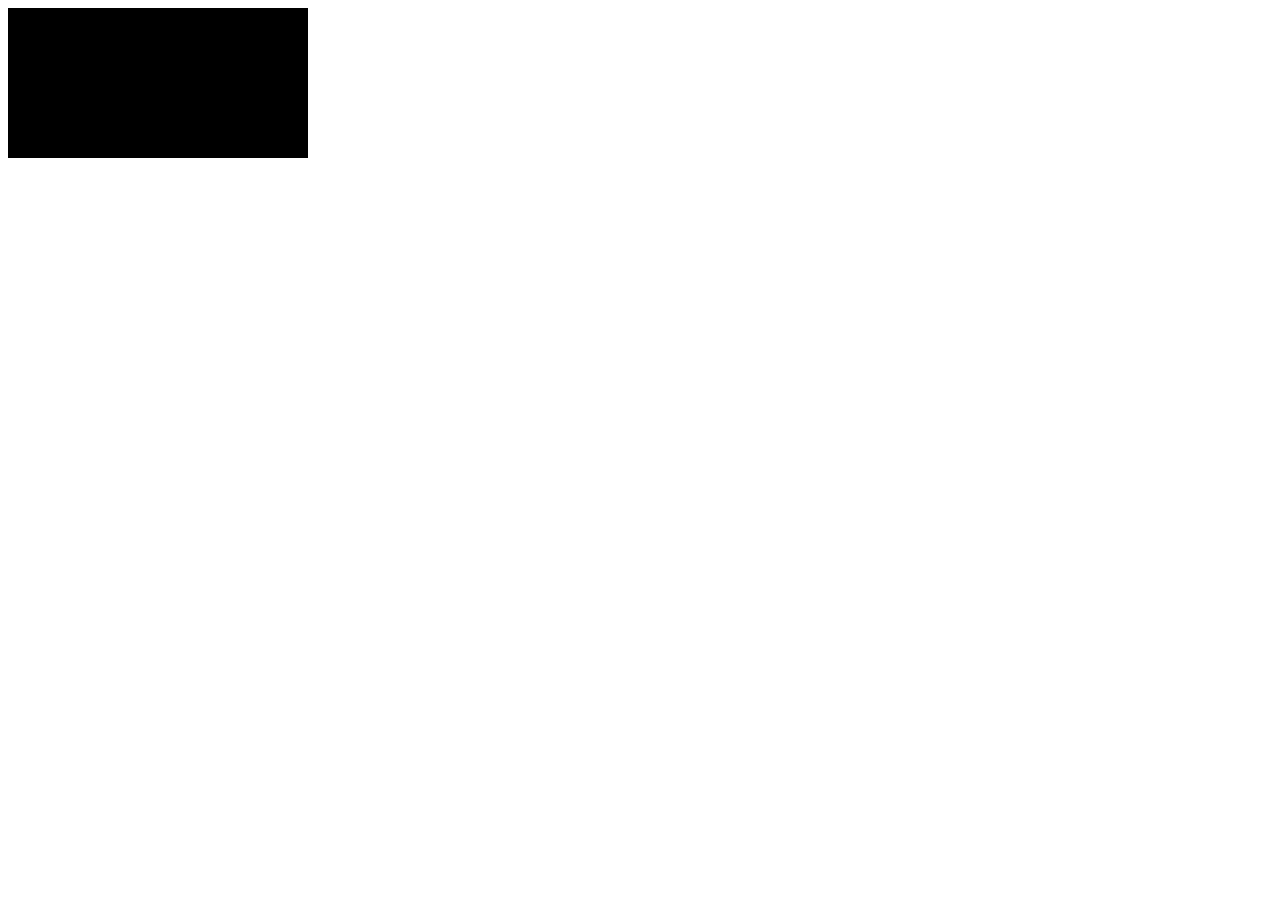
==== pagina/index.html @ 3358ee5d "ajustando o html" ====
<!DOCTYPE html>
<html lang="pt-br">
<head>
    <meta charset="UTF-8">
    <meta name="viewport" content="width=device-width, initial-scale=1.0">
    <link rel="shortcut icon" href="Favicon/favicon do careca.png" type="image/x-icon">
    <link rel="stylesheet" href="../estilos/style.css">
    <title>Projeto Cell</title>
</head>
<body>
    <main>
        <section id="telefone">
            <iframe src="home.html" frameborder="0" name="tela" id="tela"></iframe>
        </section>


        <section id="redes-sociais">

            <a href="home.html" target="tela"><img src="imagens/logo-home.jpg" alt=""></a><br>

            <a href="github.html" target="tela"><img src="imagens/logo-github.jpg" alt=""></a><br>

            <a href="twitter.html" target="tela"><img src="imagens/logo-twitter.jpg" alt=""></a><br>

            <a href="instagram.html" target="tela"><img src="imagens/logo-instagram.jpg" alt=""></a>

        </section>
    </main>
</body>
</html>
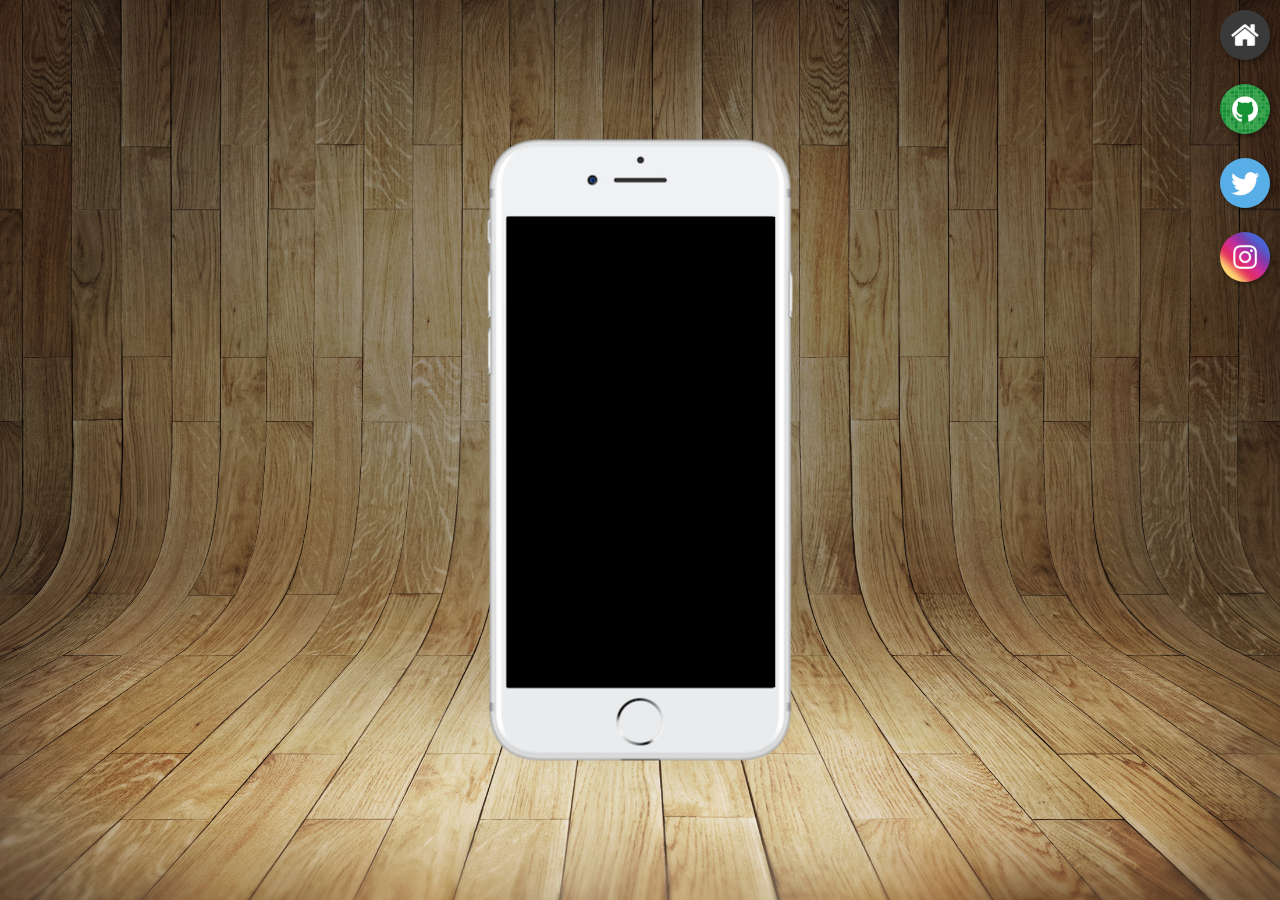
==== commit c5c22f94: "Retoques finais" ====
--- a/pagina/index.html
+++ b/pagina/index.html
@@ -3,7 +3,7 @@
 <head>
     <meta charset="UTF-8">
     <meta name="viewport" content="width=device-width, initial-scale=1.0">
-    <link rel="shortcut icon" href="Favicon/favicon do careca.png" type="image/x-icon">
+    <link rel="shortcut icon" href="../Favicon/favicon do careca.png" type="image/x-icon">
     <link rel="stylesheet" href="../estilos/style.css">
     <title>Projeto Cell</title>
 </head>
@@ -16,13 +16,13 @@
 
         <section id="redes-sociais">
 
-            <a href="home.html" target="tela"><img src="imagens/logo-home.jpg" alt=""></a><br>
+            <a href="home.html" target="tela"><img src="../imagens/logo-home.jpg" alt=""></a><br>
 
-            <a href="github.html" target="tela"><img src="imagens/logo-github.jpg" alt=""></a><br>
+            <a href="github.html" target="tela"><img src="../imagens/logo-github.jpg" alt=""></a><br>
 
-            <a href="twitter.html" target="tela"><img src="imagens/logo-twitter.jpg" alt=""></a><br>
+            <a href="twitter.html" target="tela"><img src="../imagens/logo-twitter.jpg" alt=""></a><br>
 
-            <a href="instagram.html" target="tela"><img src="imagens/logo-instagram.jpg" alt=""></a>
+            <a href="instagram.html" target="tela"><img src="../imagens/logo-instagram.jpg" alt=""></a>
 
         </section>
     </main>
--- a/estilos/style.css
+++ b/estilos/style.css
@@ -0,0 +1,62 @@
+@charset "UTF-8";
+
+    *{
+        margin: 0px;
+        padding: 0px;
+        font-family: Arial, Helvetica, sans-serif;
+    }
+
+    html, body{
+        height: 100vh;
+        width: 100vw;
+        background-color: black;
+    }
+    
+    body{
+        background: url(../imagens/fundo-madeira.jpg) no-repeat top center;
+        background-size: cover;
+        background-attachment: fixed;
+    }
+
+    main{
+        position: relative;
+        height: 100vh;
+    }
+
+    section#telefone{
+        position: absolute;
+        top: 50%;
+        left: 50%;
+        transform: translate(-50%, -50%);
+
+        height: 627px;
+        width: 311px;
+        background: url(../imagens/frame-iphone.png) no-repeat;
+    }
+
+    iframe#tela{
+        position: relative;
+        top: 80px;
+        left: 22px;
+        width: 269px;
+        height: 471px;
+    }
+    
+    section#redes-sociais{
+        text-align: right;
+    }
+
+    section#redes-sociais img{
+        width: 50px;
+        margin: 10px;
+        border-radius: 50%;
+        box-shadow: 2px 2px 5px rgb(0, 0, 0, 0.400);
+        box-sizing: border-box;
+    }
+
+    section#redes-sociais img:hover{
+        border: 2px solid rgba(255, 255, 255, 0.637);
+        transform: translate(-3px, -3px);
+        box-shadow: 5px 5px 10px rgb(0, 0, 0, 0.623);
+        transition: transform .3s;
+    }
